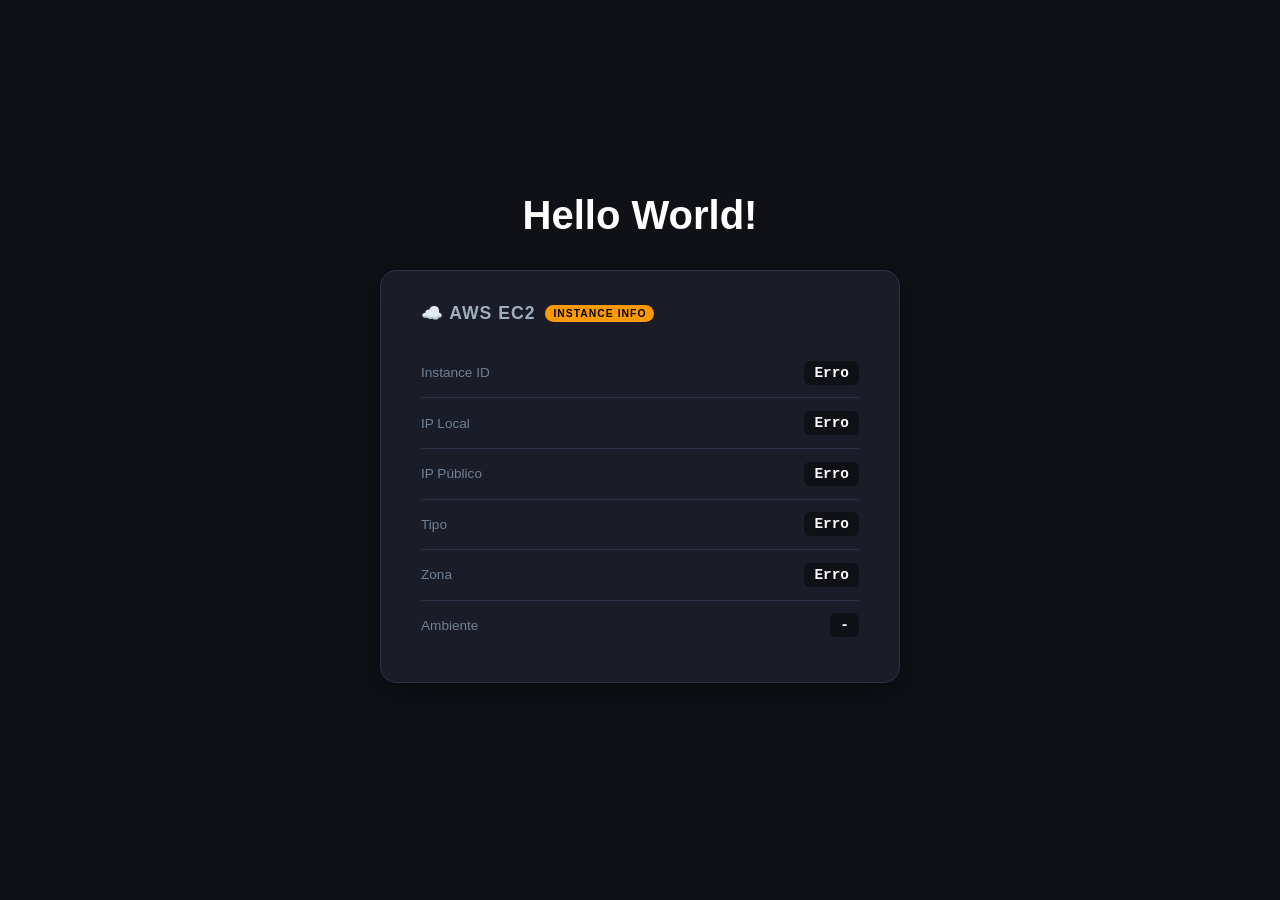
==== app/public/index.html @ 0c060ad3 "Add initial HTML structure for the app" ====
<!DOCTYPE html>
<html lang="pt-BR">
<head>
  <meta charset="UTF-8" />
  <meta name="viewport" content="width=device-width, initial-scale=1.0" />
  <title>Hello World Simple App</title>
  <style>
    * { margin: 0; padding: 0; box-sizing: border-box; }

    body {
      font-family: 'Segoe UI', Tahoma, Geneva, Verdana, sans-serif;
      background: #0f1117;
      color: #e2e8f0;
      display: flex;
      flex-direction: column;
      align-items: center;
      justify-content: center;
      min-height: 100vh;
      padding: 20px;
    }

    h1 {
      font-size: 2.5rem;
      font-weight: 700;
      margin-bottom: 2rem;
      color: #fff;
    }

    .card {
      background: #1a1d27;
      border: 1px solid #2d3148;
      border-radius: 16px;
      padding: 2rem 2.5rem;
      width: 100%;
      max-width: 520px;
      box-shadow: 0 8px 32px rgba(0,0,0,0.4);
    }

    .card-title {
      display: flex;
      align-items: center;
      gap: 10px;
      font-size: 1.1rem;
      font-weight: 600;
      color: #a0aec0;
      margin-bottom: 1.5rem;
      text-transform: uppercase;
      letter-spacing: 1px;
    }

    .badge {
      background: #ff9900;
      color: #000;
      font-size: 0.65rem;
      font-weight: 800;
      padding: 3px 8px;
      border-radius: 20px;
      text-transform: uppercase;
      letter-spacing: 1px;
    }

    .info-row {
      display: flex;
      justify-content: space-between;
      align-items: center;
      padding: 0.8rem 0;
      border-bottom: 1px solid #2d3148;
    }

    .info-row:last-child { border-bottom: none; }

    .info-label {
      font-size: 0.85rem;
      color: #718096;
      font-weight: 500;
    }

    .info-value {
      font-size: 0.9rem;
      color: #fff;
      font-weight: 600;
      font-family: 'Courier New', monospace;
      background: #0f1117;
      padding: 4px 10px;
      border-radius: 6px;
    }

    .info-value.loading { color: #718096; animation: pulse 1.5s infinite; }

    .env-badge {
      display: inline-block;
      padding: 3px 10px;
      border-radius: 20px;
      font-size: 0.75rem;
      font-weight: 700;
    }

    .env-aws    { background: #1a3a1a; color: #48bb78; border: 1px solid #48bb78; }
    .env-local  { background: #3a2a1a; color: #ed8936; border: 1px solid #ed8936; }

    .footer {
      margin-top: 1.5rem;
      font-size: 0.75rem;
      color: #4a5568;
    }

    @keyframes pulse {
      0%, 100% { opacity: 1; }
      50% { opacity: 0.4; }
    }
  </style>
</head>
<body>

  <h1>Hello World!</h1>

  <div class="card">
    <div class="card-title">
      <span>☁️ AWS EC2</span>
      <span class="badge">Instance Info</span>
    </div>

    <div class="info-row">
      <span class="info-label">Instance ID</span>
      <span class="info-value loading" id="instanceId">carregando...</span>
    </div>
    <div class="info-row">
      <span class="info-label">IP Local</span>
      <span class="info-value loading" id="localIp">carregando...</span>
    </div>
    <div class="info-row">
      <span class="info-label">IP Público</span>
      <span class="info-value loading" id="publicIp">carregando...</span>
    </div>
    <div class="info-row">
      <span class="info-label">Tipo</span>
      <span class="info-value loading" id="instanceType">carregando...</span>
    </div>
    <div class="info-row">
      <span class="info-label">Zona</span>
      <span class="info-value loading" id="az">carregando...</span>
    </div>
    <div class="info-row">
      <span class="info-label">Ambiente</span>
      <span class="info-value" id="environment">-</span>
    </div>
  </div>

  <p class="footer" id="timestamp"></p>

  <script>
    // Busca os dados da API do backend e preenche o HTML
    async function loadInstanceInfo() {
      try {
        // Chama a rota gerada automaticamente pelo boot.js
        const res = await fetch('/instance-infos');
        const data = await res.json();

        // Preenche os campos com os dados recebidos
        document.getElementById('instanceId').textContent    = data.instanceId    || 'N/A';
        document.getElementById('localIp').textContent       = data.localIp       || 'N/A';
        document.getElementById('publicIp').textContent      = data.publicIp      || 'N/A';
        document.getElementById('instanceType').textContent  = data.instanceType  || 'N/A';
        document.getElementById('az').textContent            = data.availabilityZone || 'N/A';

        // Define a badge de ambiente (AWS ou Local)
        const envEl = document.getElementById('environment');
        envEl.textContent  = data.environment;
        envEl.className    = 'info-value ' + (data.isAWS ? 'env-aws' : 'env-local');

        // Remove as classes de loading
        document.querySelectorAll('.info-value.loading')
          .forEach(el => el.classList.remove('loading'));

        // Exibe o timestamp
        document.getElementById('timestamp').textContent =
          'Atualizado em: ' + new Date().toLocaleString('pt-BR');

      } catch (err) {
        console.error('Erro ao buscar informações da instância:', err);
        document.querySelectorAll('.info-value.loading')
          .forEach(el => { el.textContent = 'Erro'; el.classList.remove('loading'); });
      }
    }

    // Executa ao carregar a página
    loadInstanceInfo();
  </script>

</body>
</html>
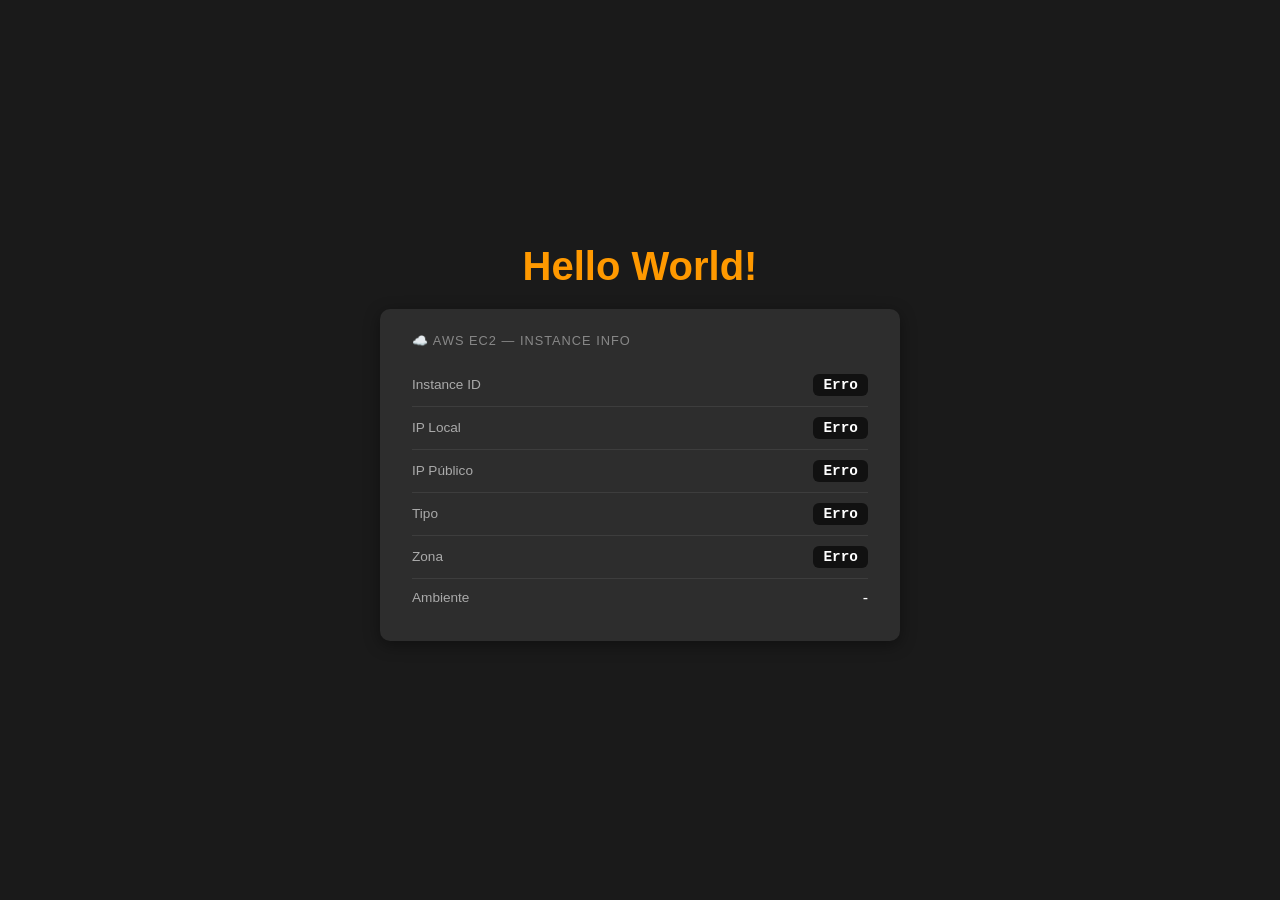
==== commit 512a3895: "Refactor index.html for improved layout and styling Updated HTML structure and styles for better pre" ====
--- a/app/public/index.html
+++ b/app/public/index.html
@@ -1,16 +1,15 @@
 <!DOCTYPE html>
 <html lang="pt-BR">
 <head>
-  <meta charset="UTF-8" />
-  <meta name="viewport" content="width=device-width, initial-scale=1.0" />
+  <meta charset="UTF-8">
+  <meta name="viewport" content="width=device-width, initial-scale=1.0">
   <title>Hello World Simple App</title>
   <style>
     * { margin: 0; padding: 0; box-sizing: border-box; }
-
     body {
       font-family: 'Segoe UI', Tahoma, Geneva, Verdana, sans-serif;
-      background: #0f1117;
-      color: #e2e8f0;
+      background-color: #1a1a1a;
+      color: #ffffff;
       display: flex;
       flex-direction: column;
       align-items: center;
@@ -18,96 +17,44 @@
       min-height: 100vh;
       padding: 20px;
     }
-
-    h1 {
-      font-size: 2.5rem;
-      font-weight: 700;
-      margin-bottom: 2rem;
-      color: #fff;
+    h1 { color: #ff9900; margin-bottom: 20px; font-size: 2.5rem; }
+    .card {
+      background-color: #2d2d2d;
+      border-radius: 10px;
+      padding: 24px 32px;
+      box-shadow: 0 4px 16px rgba(0,0,0,0.4);
+      max-width: 520px;
+      width: 100%;
     }
-
-    .card {
-      background: #1a1d27;
-      border: 1px solid #2d3148;
-      border-radius: 16px;
-      padding: 2rem 2.5rem;
-      width: 100%;
-      max-width: 520px;
-      box-shadow: 0 8px 32px rgba(0,0,0,0.4);
-    }
-
     .card-title {
-      display: flex;
-      align-items: center;
-      gap: 10px;
-      font-size: 1.1rem;
-      font-weight: 600;
-      color: #a0aec0;
-      margin-bottom: 1.5rem;
+      font-size: 0.8rem;
       text-transform: uppercase;
       letter-spacing: 1px;
+      color: #888;
+      margin-bottom: 16px;
     }
-
-    .badge {
-      background: #ff9900;
-      color: #000;
-      font-size: 0.65rem;
-      font-weight: 800;
-      padding: 3px 8px;
-      border-radius: 20px;
-      text-transform: uppercase;
-      letter-spacing: 1px;
-    }
-
     .info-row {
       display: flex;
       justify-content: space-between;
       align-items: center;
-      padding: 0.8rem 0;
-      border-bottom: 1px solid #2d3148;
+      padding: 10px 0;
+      border-bottom: 1px solid #3d3d3d;
     }
-
     .info-row:last-child { border-bottom: none; }
-
-    .info-label {
-      font-size: 0.85rem;
-      color: #718096;
-      font-weight: 500;
-    }
-
+    .info-label { color: #aaa; font-size: 0.85rem; }
     .info-value {
+      font-family: 'Courier New', monospace;
       font-size: 0.9rem;
-      color: #fff;
       font-weight: 600;
-      font-family: 'Courier New', monospace;
-      background: #0f1117;
-      padding: 4px 10px;
+      background: #111;
+      padding: 3px 10px;
       border-radius: 6px;
     }
-
-    .info-value.loading { color: #718096; animation: pulse 1.5s infinite; }
-
-    .env-badge {
-      display: inline-block;
-      padding: 3px 10px;
-      border-radius: 20px;
-      font-size: 0.75rem;
-      font-weight: 700;
-    }
-
-    .env-aws    { background: #1a3a1a; color: #48bb78; border: 1px solid #48bb78; }
-    .env-local  { background: #3a2a1a; color: #ed8936; border: 1px solid #ed8936; }
-
-    .footer {
-      margin-top: 1.5rem;
-      font-size: 0.75rem;
-      color: #4a5568;
-    }
-
-    @keyframes pulse {
-      0%, 100% { opacity: 1; }
-      50% { opacity: 0.4; }
-    }
+    .loading { animation: pulse 1.5s ease-in-out infinite; color: #666; }
+    @keyframes pulse { 0%, 100% { opacity: 1; } 50% { opacity: 0.3; } }
+    .badge-aws   { background: #1a3a1a; color: #48bb78; border: 1px solid #48bb78; border-radius: 20px; padding: 3px 10px; font-size: 0.75rem; font-weight: 700; }
+    .badge-local { background: #3a2a1a; color: #ed8936; border: 1px solid #ed8936; border-radius: 20px; padding: 3px 10px; font-size: 0.75rem; font-weight: 700; }
+    .footer { margin-top: 16px; font-size: 0.72rem; color: #555; }
   </style>
 </head>
 <body>
@@ -115,10 +62,7 @@
   <h1>Hello World!</h1>
 
   <div class="card">
-    <div class="card-title">
-      <span>☁️ AWS EC2</span>
-      <span class="badge">Instance Info</span>
-    </div>
+    <div class="card-title">☁️ AWS EC2 — Instance Info</div>
 
     <div class="info-row">
       <span class="info-label">Instance ID</span>
@@ -142,48 +86,47 @@
     </div>
     <div class="info-row">
       <span class="info-label">Ambiente</span>
-      <span class="info-value" id="environment">-</span>
+      <span id="environment">-</span>
     </div>
   </div>
 
   <p class="footer" id="timestamp"></p>
 
   <script>
-    // Busca os dados da API do backend e preenche o HTML
     async function loadInstanceInfo() {
       try {
-        // Chama a rota gerada automaticamente pelo boot.js
-        const res = await fetch('/instance-infos');
+        // Chama a rota gerada pelo boot.js
+        const res = await fetch('/api/instance-infos');
         const data = await res.json();
 
-        // Preenche os campos com os dados recebidos
-        document.getElementById('instanceId').textContent    = data.instanceId    || 'N/A';
-        document.getElementById('localIp').textContent       = data.localIp       || 'N/A';
-        document.getElementById('publicIp').textContent      = data.publicIp      || 'N/A';
-        document.getElementById('instanceType').textContent  = data.instanceType  || 'N/A';
-        document.getElementById('az').textContent            = data.availabilityZone || 'N/A';
+        // Preenche os campos — a API retorna JSON plano
+        document.getElementById('instanceId').textContent   = data.instanceId   || 'N/A';
+        document.getElementById('localIp').textContent      = data.localIp      || 'N/A';
+        document.getElementById('publicIp').textContent     = data.publicIp     || 'N/A';
+        document.getElementById('instanceType').textContent = data.instanceType  || 'N/A';
+        document.getElementById('az').textContent           = data.availabilityZone || 'N/A';
 
-        // Define a badge de ambiente (AWS ou Local)
+        // Badge de ambiente
         const envEl = document.getElementById('environment');
         envEl.textContent  = data.environment;
-        envEl.className    = 'info-value ' + (data.isAWS ? 'env-aws' : 'env-local');
+        envEl.className    = data.isAWS ? 'badge-aws' : 'badge-local';
 
-        // Remove as classes de loading
-        document.querySelectorAll('.info-value.loading')
-          .forEach(el => el.classList.remove('loading'));
+        // Remove loading
+        document.querySelectorAll('.loading').forEach(el => el.classList.remove('loading'));
 
-        // Exibe o timestamp
+        // Timestamp
         document.getElementById('timestamp').textContent =
           'Atualizado em: ' + new Date().toLocaleString('pt-BR');
 
       } catch (err) {
-        console.error('Erro ao buscar informações da instância:', err);
-        document.querySelectorAll('.info-value.loading')
-          .forEach(el => { el.textContent = 'Erro'; el.classList.remove('loading'); });
+        console.error('Erro ao buscar dados da instância:', err);
+        document.querySelectorAll('.loading').forEach(el => {
+          el.textContent = 'Erro';
+          el.classList.remove('loading');
+        });
       }
     }
 
-    // Executa ao carregar a página
     loadInstanceInfo();
   </script>
 
